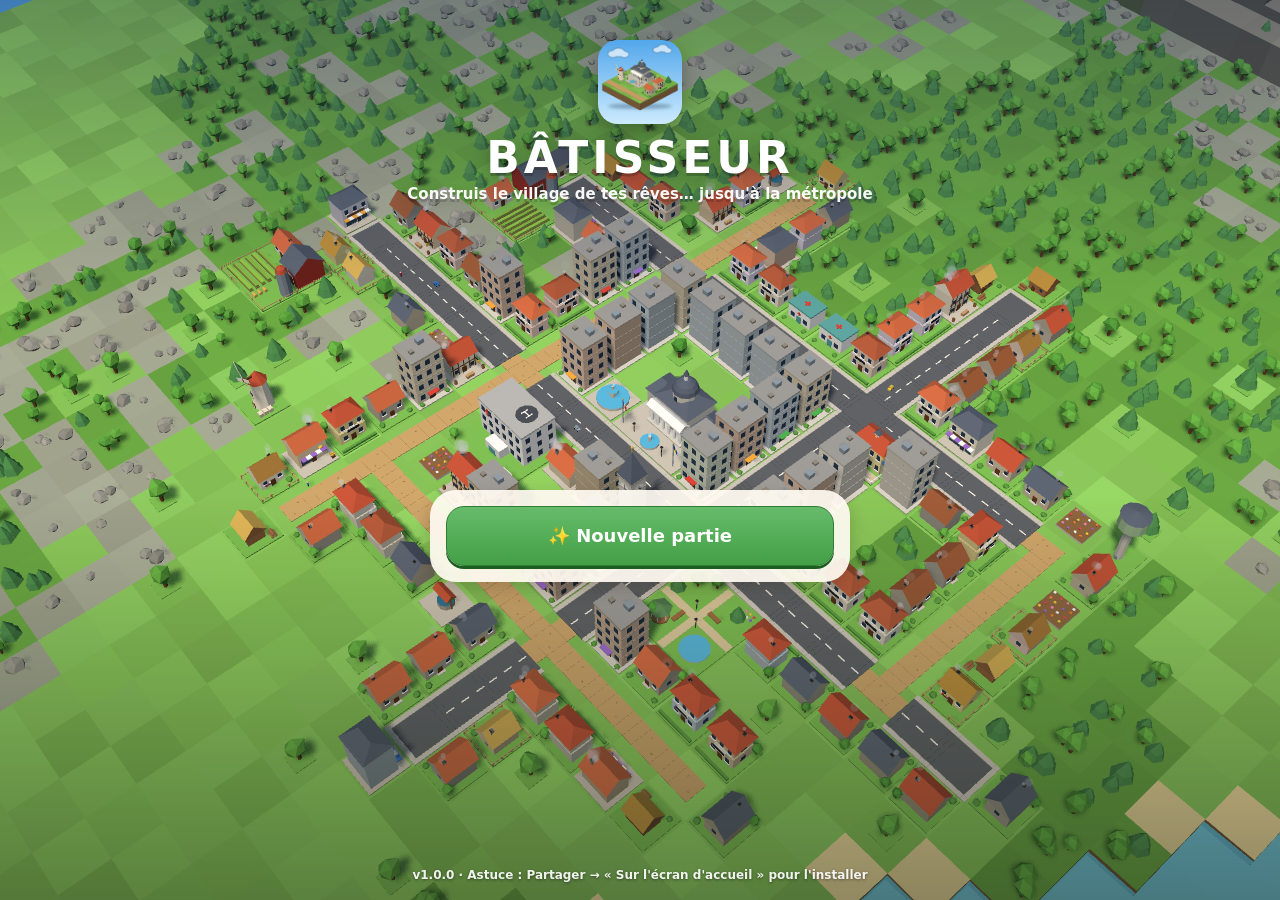
==== index.html @ 43db93b5 "Bâtisseur v1.0 : jeu de construction de ville en 3D pour iPhone - Monde 3D low-poly généré en code (" ====
<!doctype html>
<html lang="fr">
<head>
  <meta charset="utf-8">
  <meta name="viewport" content="width=device-width, initial-scale=1, maximum-scale=1, user-scalable=no, viewport-fit=cover">
  <meta name="description" content="Bâtisseur : construis ton village en 3D, améliore-le et fais-le grandir jusqu'à la métropole.">
  <meta name="theme-color" content="#6cb2ef">
  <meta name="apple-mobile-web-app-capable" content="yes">
  <meta name="mobile-web-app-capable" content="yes">
  <meta name="apple-mobile-web-app-status-bar-style" content="black-translucent">
  <meta name="apple-mobile-web-app-title" content="Bâtisseur">
  <meta name="format-detection" content="telephone=no">
  <title>Bâtisseur</title>
  <link rel="manifest" href="manifest.webmanifest">
  <link rel="apple-touch-icon" href="icons/apple-touch-icon.png">
  <link rel="icon" type="image/png" href="icons/favicon-64.png">
  <link rel="stylesheet" href="css/style.css">
  <script type="importmap">
    { "imports": { "three": "./lib/three.module.min.js" } }
  </script>
</head>
<body>
  <div id="app">
    <canvas id="scene"></canvas>
    <div id="labels"></div>
    <div id="ui"></div>
    <div id="loading">
      <img class="ld-logo" src="icons/icon-192.png" alt="">
      <div class="ld-title">BÂTISSEUR</div>
      <div class="ld-bar"><i></i></div>
      <div class="ld-msg">Chargement…</div>
    </div>
  </div>
  <script>
    // Si le jeu ne démarre pas (ancien navigateur), on l'explique.
    setTimeout(function () {
      if (!window.__booted) {
        var el = document.querySelector('#loading .ld-msg');
        if (el) el.textContent = 'Le chargement est long… Vérifie ta connexion ou mets à jour iOS (Safari 16.4 minimum).';
      }
    }, 12000);
  </script>
  <script type="module" src="src/main.js"></script>
</body>
</html>
---- css/style.css ----
/* Bâtisseur : interface pensée pour l'iPhone (zones sûres, gros boutons, panneaux du bas). */
:root {
  --ink: #2f2622;
  --ink-soft: #6f5f55;
  --panel: rgba(255, 250, 241, 0.93);
  --panel-solid: #fffaf1;
  --panel-2: #f5ecdc;
  --line: rgba(80, 55, 30, 0.12);
  --green: #43a047;
  --green-dark: #2e7d32;
  --gold: #f2b632;
  --gold-dark: #c98a10;
  --red: #e53935;
  --blue: #1e88e5;
  --shadow: 0 6px 18px rgba(40, 28, 16, 0.22);
  --radius: 16px;
  --safe-top: env(safe-area-inset-top, 0px);
  --safe-bottom: env(safe-area-inset-bottom, 0px);
  --safe-left: env(safe-area-inset-left, 0px);
  --safe-right: env(safe-area-inset-right, 0px);
  --sky-bottom: #d2ecff;
  font-family: ui-rounded, 'SF Pro Rounded', -apple-system, BlinkMacSystemFont, 'Segoe UI', system-ui, sans-serif;
  color: var(--ink);
  -webkit-text-size-adjust: 100%;
}

* { box-sizing: border-box; -webkit-tap-highlight-color: transparent; }

html, body {
  margin: 0;
  height: 100%;
  overflow: hidden;
  background: #8fc6ef;
  overscroll-behavior: none;
  -webkit-user-select: none;
  user-select: none;
  -webkit-touch-callout: none;
  touch-action: none;
}

button {
  font: inherit;
  color: inherit;
  border: 0;
  background: none;
  cursor: pointer;
  touch-action: manipulation;
}

input, textarea { font: inherit; -webkit-user-select: text; user-select: text; }

.hidden { display: none !important; }

#app {
  position: fixed;
  inset: 0;
  overflow: hidden;
  background: linear-gradient(180deg, #4aa3f0 0%, #d2ecff 100%);
}

#scene {
  position: absolute;
  inset: 0;
  width: 100%;
  height: 100%;
  display: block;
  touch-action: none;
  outline: none;
}

#labels { position: absolute; inset: 0; pointer-events: none; overflow: hidden; }
#ui { position: absolute; inset: 0; pointer-events: none; }
#ui > * { pointer-events: auto; }

/* ───────── Chargement ───────── */
#loading {
  position: absolute;
  inset: 0;
  z-index: 100;
  display: flex;
  flex-direction: column;
  align-items: center;
  justify-content: center;
  gap: 10px;
  background: linear-gradient(180deg, #4aa3f0 0%, #bfe3ff 100%);
  color: #fff;
  transition: opacity 0.6s;
}
#loading.done { opacity: 0; pointer-events: none; }
.ld-logo { width: 96px; height: 96px; border-radius: 22px; box-shadow: 0 8px 20px rgba(0, 0, 0, 0.25); }
.ld-title { font-size: 34px; font-weight: 900; letter-spacing: 3px; text-shadow: 0 3px 0 rgba(0, 0, 0, 0.15); }
.ld-bar { width: 160px; height: 8px; border-radius: 8px; background: rgba(255, 255, 255, 0.35); overflow: hidden; }
.ld-bar i { display: block; height: 100%; width: 40%; border-radius: 8px; background: #fff; animation: ld 1.1s ease-in-out infinite; }
@keyframes ld { 0% { transform: translateX(-100%); } 100% { transform: translateX(260%); } }
.ld-msg { font-size: 14px; opacity: 0.9; max-width: 80%; text-align: center; }
#loading.error .ld-bar { display: none; }

/* ───────── Étiquettes 3D ───────── */
.label3d { position: absolute; left: 0; top: 0; pointer-events: none; will-change: transform; }
.label3d.tappable { pointer-events: auto; cursor: pointer; }
.zone-tag {
  display: flex;
  flex-direction: column;
  align-items: center;
  gap: 1px;
  padding: 6px 10px 7px;
  background: rgba(40, 32, 26, 0.72);
  color: #fff;
  border-radius: 14px;
  font-size: 12px;
  box-shadow: 0 4px 12px rgba(0, 0, 0, 0.25);
  white-space: nowrap;
  border: 2px solid rgba(255, 255, 255, 0.35);
}
.zone-tag .lock { font-size: 18px; line-height: 1; }
.zone-tag .zname { font-weight: 700; }
.zone-tag .zprice { font-weight: 800; color: #ffe08a; }
.zone-tag.ok { border-color: #ffd54f; animation: pulse 1.6s ease-in-out infinite; }
.zone-tag.locked .zprice { color: #ffab91; }
@keyframes pulse { 50% { transform: scale(1.06); } }
.bubble {
  width: 30px;
  height: 30px;
  display: grid;
  place-items: center;
  border-radius: 50%;
  background: #fff;
  font-size: 16px;
  box-shadow: 0 3px 8px rgba(0, 0, 0, 0.3);
  border: 2px solid #ffb300;
  animation: bob 1.4s ease-in-out infinite;
}
.bubble.fire { border-color: var(--red); background: #fff3e0; }
.bubble.noRoad { border-color: #ff7043; }
.bubble.up { border-color: var(--green); background: #e8f5e9; width: 26px; height: 26px; font-size: 13px; }
@keyframes bob { 50% { transform: translateY(-4px); } }
.float-text { font-weight: 900; color: #fff; text-shadow: 0 2px 4px rgba(0, 0, 0, 0.5); animation: floatUp 1.4s ease-out forwards; font-size: 15px; }
@keyframes floatUp { from { transform: translateY(0); opacity: 1; } to { transform: translateY(-40px); opacity: 0; } }

/* ───────── Barre du haut ───────── */
.hud {
  position: absolute;
  top: 0;
  left: 0;
  right: 0;
  padding: calc(var(--safe-top) + 8px) calc(var(--safe-right) + 10px) 0 calc(var(--safe-left) + 10px);
  pointer-events: none;
  display: none;
}
.playing .hud { display: block; }
.hud > * { pointer-events: auto; }
.hud-top { display: flex; align-items: center; gap: 8px; }
.lvl {
  position: relative;
  width: 46px;
  height: 46px;
  flex: none;
  border-radius: 50%;
  background: var(--panel);
  box-shadow: var(--shadow);
  display: grid;
  place-items: center;
}
.lvl .ring { position: absolute; inset: 0; transform: rotate(-90deg); }
.lvl .ring circle { fill: none; stroke-width: 4; }
.lvl .ring .bg { stroke: rgba(0, 0, 0, 0.08); }
.lvl .ring .fg { stroke: var(--gold); stroke-linecap: round; transition: stroke-dashoffset 0.4s; }
.lvl .num { position: relative; font-weight: 900; font-size: 17px; }
.lvl .badge { position: absolute; top: -2px; right: -2px; }
.stats { flex: 1; display: flex; gap: 6px; min-width: 0; }
.chip-stat {
  flex: 1 1 0;
  min-width: 0;
  height: 40px;
  display: flex;
  align-items: center;
  gap: 4px;
  padding: 0 8px;
  background: var(--panel);
  border-radius: 14px;
  box-shadow: var(--shadow);
  white-space: nowrap;
  overflow: hidden;
}
.chip-stat .ic { font-size: 18px; flex: none; }
.chip-stat .v { display: flex; flex-direction: column; align-items: flex-start; min-width: 0; line-height: 1.05; }
.chip-stat b { font-size: 15px; font-weight: 900; }
.chip-stat small { font-size: 10px; color: var(--ink-soft); font-weight: 800; overflow: hidden; text-overflow: ellipsis; max-width: 100%; }
.chip-stat.neg small { color: var(--red); }
.icon-btn {
  width: 40px;
  height: 40px;
  flex: none;
  border-radius: 14px;
  background: var(--panel);
  box-shadow: var(--shadow);
  font-size: 20px;
  font-weight: 800;
}
.hud-sub { display: flex; align-items: center; gap: 8px; margin-top: 8px; }
.quest-tracker {
  flex: 1;
  min-width: 0;
  display: flex;
  align-items: center;
  gap: 6px;
  height: 34px;
  padding: 0 10px;
  border-radius: 12px;
  background: rgba(47, 38, 34, 0.68);
  color: #fff;
  font-size: 13px;
  box-shadow: var(--shadow);
  text-align: left;
}
.quest-tracker .qt { flex: 1; min-width: 0; overflow: hidden; text-overflow: ellipsis; white-space: nowrap; font-weight: 700; }
.quest-tracker em { font-style: normal; font-weight: 800; color: #ffe08a; white-space: nowrap; }
.quest-tracker.ready { background: linear-gradient(90deg, #f9a825, #fb8c00); animation: pulse 1.4s ease-in-out infinite; }
.quest-tracker.ready em { color: #fff; }
.time { display: flex; align-items: center; gap: 4px; margin-left: auto; }
.time-chip {
  height: 34px;
  padding: 0 10px;
  border-radius: 12px;
  background: var(--panel);
  box-shadow: var(--shadow);
  font-size: 12.5px;
  font-weight: 700;
  white-space: nowrap;
}
.speed-btn {
  height: 34px;
  min-width: 46px;
  padding: 0 8px;
  border-radius: 12px;
  background: var(--panel);
  box-shadow: var(--shadow);
  font-size: 12px;
  font-weight: 900;
  letter-spacing: -2px;
  color: var(--green-dark);
}
.speed-btn.paused { background: #ffe0b2; color: #e65100; letter-spacing: 0; }
.alerts { display: flex; flex-direction: column; align-items: flex-start; gap: 6px; margin-top: 8px; }
.alert {
  display: flex;
  align-items: center;
  gap: 6px;
  padding: 6px 10px;
  border-radius: 12px;
  font-size: 12.5px;
  font-weight: 700;
  color: #fff;
  box-shadow: var(--shadow);
  max-width: 78%;
}
.alert .t { white-space: nowrap; overflow: hidden; text-overflow: ellipsis; }
.alert.bad { background: rgba(211, 47, 47, 0.92); animation: pulse 1.5s ease-in-out infinite; }
.alert.warn { background: rgba(239, 108, 0, 0.9); }
.alert.info { background: rgba(30, 136, 229, 0.9); }

.side {
  position: absolute;
  right: calc(var(--safe-right) + 10px);
  top: calc(var(--safe-top) + 108px);
  display: none;
  flex-direction: column;
  gap: 8px;
}
.playing .side { display: flex; }
.side-btn {
  position: relative;
  width: 46px;
  height: 46px;
  border-radius: 15px;
  background: var(--panel);
  box-shadow: var(--shadow);
  font-size: 21px;
  display: grid;
  place-items: center;
}
.side-btn:active, .tb:active, .chip-stat:active, .icon-btn:active, .btn:active { transform: scale(0.94); }
.badge {
  position: absolute;
  top: -4px;
  right: -4px;
  min-width: 19px;
  height: 19px;
  padding: 0 5px;
  border-radius: 10px;
  background: var(--red);
  color: #fff;
  font-size: 11px;
  font-weight: 900;
  font-style: normal;
  display: grid;
  place-items: center;
  box-shadow: 0 2px 4px rgba(0, 0, 0, 0.25);
  animation: pop 0.3s ease-out;
}
@keyframes pop { from { transform: scale(0.4); } to { transform: scale(1); } }

/* ───────── Barre du bas ───────── */
.bottom-bar {
  position: absolute;
  left: calc(var(--safe-left) + 8px);
  right: calc(var(--safe-right) + 8px);
  bottom: calc(var(--safe-bottom) + 8px);
  display: none;
  align-items: flex-end;
  justify-content: space-between;
  gap: 6px;
  padding: 6px;
  border-radius: 22px;
  background: var(--panel);
  box-shadow: var(--shadow);
}
.playing .bottom-bar { display: flex; }
.tb {
  flex: 1;
  display: flex;
  flex-direction: column;
  align-items: center;
  gap: 2px;
  padding: 6px 2px 5px;
  border-radius: 16px;
  font-size: 11px;
  font-weight: 800;
  color: var(--ink-soft);
}
.tb .i { font-size: 22px; line-height: 1.1; }
.tb.active { background: #ffe8b3; color: var(--ink); box-shadow: inset 0 0 0 2px var(--gold); }
.tb.disabled { opacity: 0.4; }
.tb.big {
  flex: 1.25;
  margin-top: -18px;
  padding: 10px 2px 7px;
  background: linear-gradient(180deg, #66bb6a, #388e3c);
  color: #fff;
  box-shadow: 0 4px 0 #1b5e20, 0 8px 16px rgba(0, 0, 0, 0.25);
  border-radius: 20px;
}
.tb.big .i { font-size: 26px; }
.tb.big.active { box-shadow: 0 4px 0 #1b5e20, 0 0 0 3px #ffe08a; }

.tool-banner {
  position: absolute;
  left: calc(var(--safe-left) + 10px);
  right: calc(var(--safe-right) + 10px);
  bottom: calc(var(--safe-bottom) + 92px);
  display: flex;
  align-items: center;
  gap: 8px;
  padding: 8px 8px 8px 10px;
  border-radius: 18px;
  background: rgba(47, 38, 34, 0.84);
  color: #fff;
  box-shadow: var(--shadow);
  animation: slideUp 0.25s ease-out;
}
#ui:not(.playing) .tool-banner { display: none; }
@keyframes slideUp { from { transform: translateY(20px); opacity: 0; } }
.banner-thumb { width: 44px; height: 44px; object-fit: contain; flex: none; }
.banner-text { flex: 1; min-width: 0; display: flex; flex-direction: column; gap: 3px; }
.banner-text b { font-size: 14px; }
.banner-text small { font-size: 11.5px; opacity: 0.85; }
.banner-text .cost .chip { background: rgba(255, 255, 255, 0.16); color: #fff; }
.banner-text .cost .chip.short { background: rgba(229, 57, 53, 0.85); }
.banner-btn, .banner-close {
  flex: none;
  height: 40px;
  min-width: 40px;
  padding: 0 10px;
  border-radius: 13px;
  background: rgba(255, 255, 255, 0.16);
  color: #fff;
  font-weight: 800;
  font-size: 14px;
}
.banner-close { font-size: 18px; }
.segs { display: flex; gap: 4px; flex-wrap: wrap; }
.seg {
  padding: 7px 11px;
  border-radius: 11px;
  background: rgba(255, 255, 255, 0.14);
  font-size: 13px;
  font-weight: 800;
}
.seg.on { background: var(--gold); color: var(--ink); }
.seg.locked { opacity: 0.55; }
.sheet .seg, .start .seg, .modal-card .seg { background: var(--panel-2); color: var(--ink); }
.sheet .seg.on, .start .seg.on { background: var(--gold); }

.stroke-info {
  position: absolute;
  left: 0;
  top: 0;
  padding: 6px 8px;
  border-radius: 12px;
  background: rgba(47, 38, 34, 0.86);
  color: #fff;
  pointer-events: none !important;
  display: flex;
  flex-direction: column;
  align-items: center;
  gap: 3px;
  z-index: 30;
}
.stroke-info .chip { background: rgba(255, 255, 255, 0.16); color: #fff; }
.stroke-info .chip.short { background: var(--red); }
.stroke-info .err { color: #ffab91; font-size: 11px; font-weight: 700; }

/* ───────── Puces de coût ───────── */
.cost { display: inline-flex; flex-wrap: wrap; gap: 4px; }
.chip {
  display: inline-flex;
  align-items: center;
  gap: 2px;
  padding: 2px 7px;
  border-radius: 9px;
  background: var(--panel-2);
  font-size: 12px;
  font-weight: 800;
  white-space: nowrap;
}
.chip.short { background: #ffcdd2; color: #b71c1c; }
.reward .chip { background: #e8f5e9; color: var(--green-dark); }

/* ───────── Boutons ───────── */
.btn {
  display: inline-flex;
  align-items: center;
  justify-content: center;
  gap: 6px;
  min-height: 44px;
  padding: 8px 14px;
  border-radius: 14px;
  background: #fff;
  font-weight: 800;
  font-size: 15px;
  box-shadow: 0 3px 0 rgba(0, 0, 0, 0.12), 0 1px 3px rgba(0, 0, 0, 0.08);
  border: 1px solid var(--line);
}
.btn.small { min-height: 34px; padding: 5px 11px; font-size: 13px; border-radius: 11px; }
.btn.wide { width: 100%; }
.btn.primary { background: linear-gradient(180deg, #66bb6a, #43a047); color: #fff; border-color: #2e7d32; box-shadow: 0 3px 0 #1b5e20; }
.btn.danger { background: linear-gradient(180deg, #ef5350, #e53935); color: #fff; border-color: #b71c1c; box-shadow: 0 3px 0 #8e1b1b; }
.btn.danger-soft { color: #c62828; }
.btn:disabled { opacity: 0.5; filter: grayscale(0.4); box-shadow: none; }
.btn.huge { width: 100%; min-height: 60px; flex-direction: column; gap: 2px; font-size: 18px; border-radius: 18px; }
.btn.huge small { font-size: 12px; font-weight: 700; opacity: 0.9; }

/* ───────── Feuilles du bas ───────── */
.sheet {
  position: absolute;
  left: 0;
  right: 0;
  bottom: 0;
  z-index: 20;
  max-height: min(68vh, 640px);
  display: flex;
  flex-direction: column;
  background: var(--panel-solid);
  border-radius: 24px 24px 0 0;
  box-shadow: 0 -8px 30px rgba(0, 0, 0, 0.25);
  transform: translateY(105%);
  transition: transform 0.26s cubic-bezier(0.2, 0.9, 0.3, 1);
  padding-bottom: var(--safe-bottom);
}
.sheet.open { transform: translateY(0); }
.sheet-head { position: relative; display: flex; align-items: center; gap: 8px; padding: 14px 14px 8px; }
.grip { position: absolute; top: 6px; left: 50%; width: 40px; height: 5px; margin-left: -20px; border-radius: 3px; background: rgba(0, 0, 0, 0.15); }
.sheet-title { flex: 1; min-width: 0; display: flex; align-items: center; gap: 10px; font-size: 18px; font-weight: 900; }
.sheet-close { width: 38px; height: 38px; border-radius: 12px; background: var(--panel-2); font-size: 17px; font-weight: 900; flex: none; }
.sheet-body { overflow-y: auto; -webkit-overflow-scrolling: touch; padding: 4px 14px 16px; touch-action: pan-y; overscroll-behavior: contain; }
.section-title { margin: 14px 2px 8px; font-size: 13px; font-weight: 900; color: var(--ink-soft); text-transform: uppercase; letter-spacing: 0.4px; }
.hint { margin: 8px 2px; font-size: 13px; color: var(--ink-soft); line-height: 1.35; }
.hint.err { color: #c62828; font-weight: 700; }
.desc { margin: 10px 2px; font-size: 13.5px; color: var(--ink-soft); line-height: 1.4; }
.version { text-align: center; font-size: 12px; color: var(--ink-soft); margin-top: 18px; }

/* menu de construction */
.tabs { display: flex; gap: 6px; overflow-x: auto; padding: 2px 2px 10px; scrollbar-width: none; touch-action: pan-x; }
.tabs::-webkit-scrollbar { display: none; }
.tab {
  flex: none;
  display: flex;
  align-items: center;
  gap: 5px;
  padding: 8px 12px;
  border-radius: 13px;
  background: var(--panel-2);
  font-size: 13px;
  font-weight: 800;
  white-space: nowrap;
}
.tab.on { background: var(--gold); box-shadow: 0 3px 0 var(--gold-dark); }
.tab .ti { font-size: 16px; }
.cards { display: grid; grid-template-columns: repeat(auto-fill, minmax(104px, 1fr)); gap: 8px; }
.card {
  display: flex;
  flex-direction: column;
  align-items: center;
  gap: 4px;
  padding: 8px 6px 9px;
  border-radius: 16px;
  background: #fff;
  border: 1px solid var(--line);
  box-shadow: 0 3px 0 rgba(0, 0, 0, 0.07);
  text-align: center;
}
.card:active { transform: scale(0.96); }
.card-pic { position: relative; width: 100%; height: 78px; display: grid; place-items: center; border-radius: 12px; background: linear-gradient(180deg, #e3f2fd, #f1f8e9); }
.card-pic img { width: 82px; height: 82px; object-fit: contain; margin-top: -4px; }
.card-emoji { font-size: 38px; }
.card.locked .card-pic { filter: grayscale(0.85); opacity: 0.75; }
.lock-badge { position: absolute; bottom: 4px; left: 50%; transform: translateX(-50%); padding: 2px 7px; border-radius: 8px; background: rgba(0, 0, 0, 0.66); color: #fff; font-size: 11px; font-weight: 800; white-space: nowrap; }
.lock-badge.ok { background: var(--green); }
.size-badge { position: absolute; top: 4px; right: 4px; padding: 1px 5px; border-radius: 7px; background: rgba(255, 255, 255, 0.85); font-size: 10px; font-weight: 900; }
.card-name { font-size: 13px; font-weight: 800; line-height: 1.15; }
.card-desc { font-size: 11px; color: var(--ink-soft); line-height: 1.25; display: -webkit-box; -webkit-line-clamp: 3; -webkit-box-orient: vertical; overflow: hidden; }
.card .cost { justify-content: center; }
.card .chip { font-size: 11px; padding: 1px 5px; }
.card-note { grid-column: 1 / -1; font-size: 12.5px; color: var(--ink-soft); padding: 6px 4px; }

/* fiche bâtiment */
.info-thumb { width: 52px; height: 52px; object-fit: contain; flex: none; margin: -6px 0; }
.info-title { display: flex; flex-direction: column; min-width: 0; }
.info-title b { font-size: 17px; white-space: nowrap; overflow: hidden; text-overflow: ellipsis; }
.info-title small { font-size: 12px; color: var(--ink-soft); font-weight: 700; }
.status-pill { display: inline-block; padding: 6px 12px; border-radius: 12px; font-size: 13px; font-weight: 800; margin: 2px 0 8px; }
.status-pill.ok { background: #e8f5e9; color: var(--green-dark); }
.status-pill.warn { background: #fff3e0; color: #e65100; }
.status-pill.bad { background: #ffebee; color: #c62828; }
.status-pill.info { background: #e3f2fd; color: #1565c0; }
.fire-box { padding: 10px 12px; border-radius: 14px; background: #fff3e0; margin-bottom: 8px; }
.fire-box p { margin: 0 0 8px; font-weight: 700; font-size: 14px; }
.info-rows { display: flex; flex-direction: column; background: #fff; border-radius: 14px; border: 1px solid var(--line); overflow: hidden; }
.info-row { display: flex; justify-content: space-between; align-items: center; gap: 10px; padding: 9px 12px; font-size: 13.5px; border-bottom: 1px solid var(--line); }
.info-row:last-child { border-bottom: 0; }
.info-row span { color: var(--ink-soft); font-weight: 700; }
.info-row b { text-align: right; }
.info-row.pos b { color: var(--green-dark); }
.info-row.neg b { color: var(--red); }
.needs { display: grid; grid-template-columns: repeat(2, 1fr); gap: 6px; }
.need { display: flex; align-items: center; gap: 6px; padding: 7px 9px; border-radius: 12px; background: #ffebee; font-size: 12.5px; font-weight: 700; }
.need.ok { background: #e8f5e9; }
.need .nl { flex: 1; }
.need .ns { font-weight: 900; color: #c62828; }
.need.ok .ns { color: var(--green-dark); }
.upgrade-box { margin-top: 12px; padding: 12px; border-radius: 16px; background: linear-gradient(180deg, #fffdf6, #fff4dc); border: 1px solid #f3dca8; display: flex; flex-direction: column; gap: 8px; }
.upgrade-box .section-title { margin: 0; color: var(--ink); text-transform: none; font-size: 15px; letter-spacing: 0; }
.gains, .reqs { display: flex; flex-wrap: wrap; gap: 5px; }
.gain { padding: 4px 9px; border-radius: 10px; background: #e3f2fd; font-size: 12.5px; font-weight: 800; }
.req { padding: 4px 9px; border-radius: 10px; background: #ffebee; color: #c62828; font-size: 12px; font-weight: 800; }
.req.ok { background: #e8f5e9; color: var(--green-dark); }
.info-actions { display: flex; gap: 8px; margin-top: 12px; flex-wrap: wrap; }
.info-actions .btn { flex: 1; }
.mini-stat { font-size: 13px; font-weight: 700; margin: 6px 2px 4px; }

/* barres de progression */
.progress { height: 9px; border-radius: 6px; background: rgba(0, 0, 0, 0.08); overflow: hidden; margin: 4px 0; }
.progress .fill { height: 100%; border-radius: 6px; background: linear-gradient(90deg, #66bb6a, #43a047); transition: width 0.3s; }
.progress.xp .fill { background: linear-gradient(90deg, #ffd54f, #ffb300); }

/* quêtes */
.level-card { display: flex; align-items: center; gap: 12px; padding: 12px; border-radius: 16px; background: linear-gradient(135deg, #fff8e1, #ffecb3); }
.level-big { font-size: 26px; font-weight: 900; }
.level-info { flex: 1; display: flex; flex-direction: column; gap: 2px; }
.level-info small { font-size: 12px; color: var(--ink-soft); font-weight: 700; }
.quest-card { padding: 12px; border-radius: 16px; background: #fff; border: 1px solid var(--line); display: flex; flex-direction: column; gap: 6px; }
.quest-card.ready { border: 2px solid var(--gold); background: #fffbea; }
.qc-title { font-weight: 900; font-size: 16px; }
.qc-desc { margin: 0; font-size: 13.5px; color: var(--ink-soft); line-height: 1.4; }
.qc-row { display: flex; justify-content: space-between; align-items: center; gap: 8px; flex-wrap: wrap; }
.qc-row small { font-weight: 800; }
.mission, .ach { display: flex; align-items: center; gap: 10px; padding: 10px 12px; border-radius: 14px; background: #fff; border: 1px solid var(--line); margin-bottom: 8px; }
.mission.done, .ach.ready { border: 2px solid var(--gold); background: #fffbea; }
.mission.claimed { opacity: 0.6; }
.mi, .ai { font-size: 24px; flex: none; }
.mm, .am { flex: 1; min-width: 0; display: flex; flex-direction: column; gap: 2px; }
.mm b, .am b { font-size: 13.5px; }
.mm small, .am small { font-size: 12px; color: var(--ink-soft); font-weight: 700; }
.stars { margin-left: 6px; color: var(--gold-dark); font-size: 12px; letter-spacing: 1px; }
.claimed-tag { font-size: 20px; color: var(--green); font-weight: 900; }
.ach.maxed { background: #f1f8e9; }

/* commandes */
.order { padding: 12px; border-radius: 16px; background: #fff; border: 1px solid var(--line); margin-bottom: 10px; }
.order.empty { color: var(--ink-soft); font-size: 13px; font-weight: 700; text-align: center; padding: 18px 12px; }
.order-items { display: flex; flex-wrap: wrap; gap: 8px; }
.order-item { display: flex; align-items: center; gap: 6px; padding: 6px 10px; border-radius: 12px; background: #ffebee; }
.order-item.ok { background: #e8f5e9; }
.order-item .oi { font-size: 20px; }
.order-item small { font-size: 11px; color: var(--ink-soft); font-weight: 700; }
.order-foot { display: flex; align-items: center; justify-content: space-between; gap: 8px; margin-top: 10px; flex-wrap: wrap; }
.order-btns { display: flex; gap: 6px; }

/* stock */
.stock-grid { display: grid; grid-template-columns: repeat(2, 1fr); gap: 8px; }
.stock-item { display: flex; align-items: center; gap: 8px; padding: 8px 10px; border-radius: 14px; background: #fff; border: 1px solid var(--line); }
.stock-item.full { border-color: #ff9800; background: #fff8e1; }
.si { font-size: 22px; }
.sm { flex: 1; min-width: 0; display: flex; flex-direction: column; }
.sm b { font-size: 14px; }
.sm small { font-size: 11px; color: var(--ink-soft); font-weight: 700; }
.sm .progress { height: 5px; margin: 3px 0 0; }
.sr { font-size: 11.5px; font-weight: 900; color: var(--ink-soft); white-space: nowrap; }
.sr.pos { color: var(--green-dark); }
.sr.neg { color: var(--red); }

/* calques */
.layer-grid { display: grid; grid-template-columns: repeat(auto-fill, minmax(88px, 1fr)); gap: 8px; }
.layer-btn { display: flex; flex-direction: column; align-items: center; gap: 4px; padding: 12px 6px; border-radius: 14px; background: #fff; border: 1px solid var(--line); font-size: 22px; }
.layer-btn small { font-size: 12px; font-weight: 800; }
.layer-btn.on { border: 2px solid var(--gold); background: #fffbea; }

/* menu et réglages */
.menu-head { display: flex; flex-direction: column; padding: 2px 2px 10px; }
.menu-head b { font-size: 18px; }
.menu-head small { color: var(--ink-soft); font-weight: 700; font-size: 12.5px; }
.menu-item { width: 100%; display: flex; align-items: center; gap: 12px; padding: 13px 12px; border-radius: 14px; font-size: 15.5px; font-weight: 800; text-align: left; }
.menu-item span { font-size: 21px; width: 28px; text-align: center; }
.menu-item:active { background: var(--panel-2); }
.setting { display: flex; align-items: center; justify-content: space-between; gap: 12px; padding: 10px 2px; font-size: 14.5px; font-weight: 700; border-bottom: 1px solid var(--line); }
.setting.col { flex-direction: column; align-items: flex-start; }
.toggle { width: 52px; height: 31px; border-radius: 16px; background: #d7ccc8; position: relative; transition: background 0.2s; flex: none; }
.toggle .knob { position: absolute; top: 3px; left: 3px; width: 25px; height: 25px; border-radius: 50%; background: #fff; box-shadow: 0 2px 4px rgba(0, 0, 0, 0.25); transition: transform 0.2s; }
.toggle.on { background: var(--green); }
.toggle.on .knob { transform: translateX(21px); }

/* ───────── Fenêtres ───────── */
.modal-back {
  position: absolute;
  inset: 0;
  z-index: 40;
  display: flex;
  align-items: center;
  justify-content: center;
  padding: calc(var(--safe-top) + 16px) 16px calc(var(--safe-bottom) + 16px);
  background: rgba(30, 22, 16, 0.4);
  opacity: 0;
  transition: opacity 0.2s;
}
.modal-back.open { opacity: 1; }
.modal-card {
  position: relative;
  width: min(420px, 100%);
  max-height: 100%;
  overflow-y: auto;
  padding: 18px;
  border-radius: 24px;
  background: var(--panel-solid);
  box-shadow: 0 20px 50px rgba(0, 0, 0, 0.35);
  transform: scale(0.92);
  transition: transform 0.22s cubic-bezier(0.2, 1.4, 0.4, 1);
  touch-action: pan-y;
}
.modal-back.open .modal-card { transform: scale(1); }
.modal-title { font-size: 19px; font-weight: 900; margin-bottom: 8px; text-align: center; }
.modal-body { font-size: 14.5px; line-height: 1.45; }
.modal-body p { margin: 6px 0; }
.modal-actions { display: flex; gap: 8px; margin-top: 16px; }
.modal-actions .btn { flex: 1; }
.zone-comp { display: grid; grid-template-columns: repeat(auto-fill, minmax(84px, 1fr)); gap: 6px; margin: 10px 0; }
.zc { display: flex; flex-direction: column; align-items: center; padding: 8px 4px; border-radius: 12px; background: #fff; border: 1px solid var(--line); font-size: 20px; }
.zc small { font-size: 11px; font-weight: 700; color: var(--ink-soft); }
.zc b { font-size: 13px; }
.zone-cost { display: flex; align-items: center; justify-content: center; gap: 8px; flex-wrap: wrap; margin-top: 8px; }
.trade { display: flex; align-items: center; justify-content: center; gap: 12px; margin: 14px 0; }
.tr { display: flex; flex-direction: column; align-items: center; padding: 10px 14px; border-radius: 14px; background: #fff; border: 1px solid var(--line); }
.tr small { font-size: 11px; color: var(--ink-soft); font-weight: 700; }
.tr b { font-size: 18px; }
.arrow { font-size: 22px; }
.help-item { display: flex; align-items: center; gap: 12px; padding: 8px 0; border-bottom: 1px solid var(--line); }
.help-item:last-child { border-bottom: 0; }
.help-item .hi { font-size: 26px; width: 34px; text-align: center; flex: none; }
.help-item div { display: flex; flex-direction: column; }
.help-item small { color: var(--ink-soft); font-size: 13px; }

.levelup-card { overflow: hidden; text-align: center; }
.levelup { display: flex; flex-direction: column; align-items: center; gap: 6px; }
.lu-num { width: 84px; height: 84px; border-radius: 50%; display: grid; place-items: center; font-size: 40px; font-weight: 900; color: #fff; background: radial-gradient(circle at 35% 30%, #ffe082, #f9a825 60%, #e65100); box-shadow: 0 6px 0 #bf360c, 0 10px 20px rgba(0, 0, 0, 0.25); animation: lvlPop 0.6s cubic-bezier(0.2, 1.6, 0.4, 1); }
@keyframes lvlPop { from { transform: scale(0.2) rotate(-30deg); } }
.lu-title { font-weight: 900; font-size: 16px; }
.lu-multi { font-weight: 800; color: var(--gold-dark); }
.unlocks { display: flex; flex-wrap: wrap; gap: 8px; justify-content: center; }
.unlock { display: flex; flex-direction: column; align-items: center; width: 84px; padding: 6px; border-radius: 14px; background: #fff; border: 1px solid var(--line); }
.unlock img { width: 64px; height: 64px; object-fit: contain; }
.unlock small { font-size: 11.5px; font-weight: 800; }
.lu-features { font-size: 13.5px; font-weight: 700; display: flex; flex-direction: column; gap: 4px; margin-top: 6px; }
.confetti { position: absolute; inset: 0; pointer-events: none; overflow: hidden; }
.confetti i { position: absolute; top: -12px; width: 8px; height: 13px; border-radius: 2px; animation: fall 2.4s ease-in forwards; }
@keyframes fall { 80% { opacity: 1; } to { transform: translateY(520px) rotate(720deg); opacity: 0; } }

/* ───────── Notifications ───────── */
.toasts {
  position: absolute;
  left: 50%;
  top: calc(var(--safe-top) + 100px);
  transform: translateX(-50%);
  width: min(92vw, 420px);
  display: flex;
  flex-direction: column;
  align-items: center;
  gap: 6px;
  z-index: 50;
  pointer-events: none !important;
}
.toast {
  pointer-events: auto;
  display: flex;
  align-items: center;
  gap: 8px;
  max-width: 100%;
  padding: 10px 14px;
  border-radius: 16px;
  background: rgba(47, 38, 34, 0.9);
  color: #fff;
  font-size: 14px;
  font-weight: 700;
  box-shadow: var(--shadow);
  opacity: 0;
  transform: translateY(-10px) scale(0.96);
  transition: opacity 0.25s, transform 0.25s;
  line-height: 1.3;
}
.toast.show { opacity: 1; transform: none; }
.toast.good { background: rgba(46, 125, 50, 0.94); }
.toast.bad, .toast.error { background: rgba(198, 40, 40, 0.94); }
.toast.info { background: rgba(21, 101, 192, 0.94); }
.toast.mini { padding: 7px 12px; font-size: 13px; }
.toast-btn { flex: none; padding: 6px 10px; border-radius: 10px; background: rgba(255, 255, 255, 0.22); font-weight: 900; font-size: 13px; }

/* ───────── Écran d'accueil ───────── */
.start {
  position: absolute;
  inset: 0;
  z-index: 30;
  display: flex;
  flex-direction: column;
  align-items: center;
  justify-content: space-between;
  gap: 16px;
  padding: calc(var(--safe-top) + 40px) 18px calc(var(--safe-bottom) + 18px);
  background: linear-gradient(180deg, rgba(20, 40, 70, 0.35) 0%, rgba(0, 0, 0, 0) 35%, rgba(0, 0, 0, 0) 55%, rgba(20, 30, 20, 0.45) 100%);
  overflow-y: auto;
  touch-action: pan-y;
}
.logo { text-align: center; color: #fff; text-shadow: 0 3px 0 rgba(0, 0, 0, 0.2), 0 6px 18px rgba(0, 0, 0, 0.3); }
.logo-icon { width: 84px; height: 84px; border-radius: 20px; box-shadow: 0 8px 22px rgba(0, 0, 0, 0.3); }
.logo h1 { margin: 4px 0 2px; font-size: 44px; font-weight: 900; letter-spacing: 4px; }
.tagline { margin: 0; font-size: 15px; font-weight: 700; opacity: 0.95; }
.start-panel { width: min(420px, 100%); display: flex; flex-direction: column; gap: 10px; padding: 16px; border-radius: 26px; background: var(--panel); box-shadow: var(--shadow); }
.start-panel.new { margin-top: auto; margin-bottom: auto; }
.start-title { font-size: 20px; font-weight: 900; text-align: center; margin-bottom: 2px; }
.start-foot { color: #fff; font-size: 12px; font-weight: 700; opacity: 0.9; text-align: center; text-shadow: 0 1px 3px rgba(0, 0, 0, 0.5); }
.field { display: flex; flex-direction: column; gap: 6px; font-weight: 800; font-size: 13px; color: var(--ink-soft); }
.field-label { font-weight: 800; font-size: 13px; color: var(--ink-soft); margin-top: 4px; }
.text { width: 100%; height: 46px; padding: 0 14px; border-radius: 14px; border: 2px solid var(--line); background: #fff; font-size: 16px; font-weight: 700; color: var(--ink); }
.text:focus { outline: none; border-color: var(--gold); }
.presets, .modes { display: flex; flex-direction: column; gap: 6px; }
.preset, .mode {
  display: grid;
  grid-template-columns: 40px 1fr;
  grid-template-rows: auto auto;
  column-gap: 8px;
  align-items: center;
  padding: 9px 12px;
  border-radius: 16px;
  background: #fff;
  border: 2px solid var(--line);
  text-align: left;
}
.preset .pi, .mode .pi { grid-row: span 2; font-size: 28px; text-align: center; }
.preset b, .mode b { font-size: 15px; }
.preset small, .mode small { font-size: 12px; color: var(--ink-soft); line-height: 1.3; }
.preset.on, .mode.on { border-color: var(--gold); background: #fffbea; box-shadow: 0 3px 0 var(--gold-dark); }
.slots .seg { flex: 1; text-align: center; }
.slots .seg small { font-weight: 700; font-size: 11px; }
.slot { display: flex; align-items: center; gap: 10px; padding: 10px 12px; border-radius: 16px; background: #fff; border: 1px solid var(--line); }
.slot.empty { flex-direction: column; align-items: flex-start; gap: 0; color: var(--ink-soft); }
.slot-info { flex: 1; min-width: 0; display: flex; flex-direction: column; }
.slot-info small { font-size: 12px; color: var(--ink-soft); font-weight: 700; }
.slot-btns { display: flex; gap: 6px; }

/* Grands écrans / paysage */
@media (min-width: 700px) {
  .sheet { left: 50%; right: auto; width: 560px; margin-left: -280px; }
  .bottom-bar { left: 50%; right: auto; width: 460px; margin-left: -230px; }
  .tool-banner { left: 50%; right: auto; width: 460px; margin-left: -230px; }
  .stats { flex: 0 1 auto; }
  .chip-stat { flex: 0 0 auto; min-width: 104px; }
  .hud-top .icon-btn { margin-left: auto; }
}
@media (max-height: 500px) and (orientation: landscape) {
  .side { top: calc(var(--safe-top) + 60px); flex-direction: row; right: auto; left: calc(var(--safe-left) + 10px); bottom: calc(var(--safe-bottom) + 10px); top: auto; }
  .sheet { max-height: 86vh; }
  .alerts { display: none; }
}

/* négoce */
.trade-list { display: flex; flex-direction: column; gap: 6px; }
.trade-row { display: flex; align-items: center; gap: 8px; padding: 8px 10px; border-radius: 14px; background: #fff; border: 1px solid var(--line); }
.trade-row .ti { font-size: 22px; }
.trade-row .tm { flex: 1; min-width: 0; display: flex; flex-direction: column; }
.trade-row .tm b { font-size: 13.5px; }
.trade-row .tm small { font-size: 11px; color: var(--ink-soft); font-weight: 700; }
.trade-row .btn.small { padding: 5px 8px; font-size: 12px; }
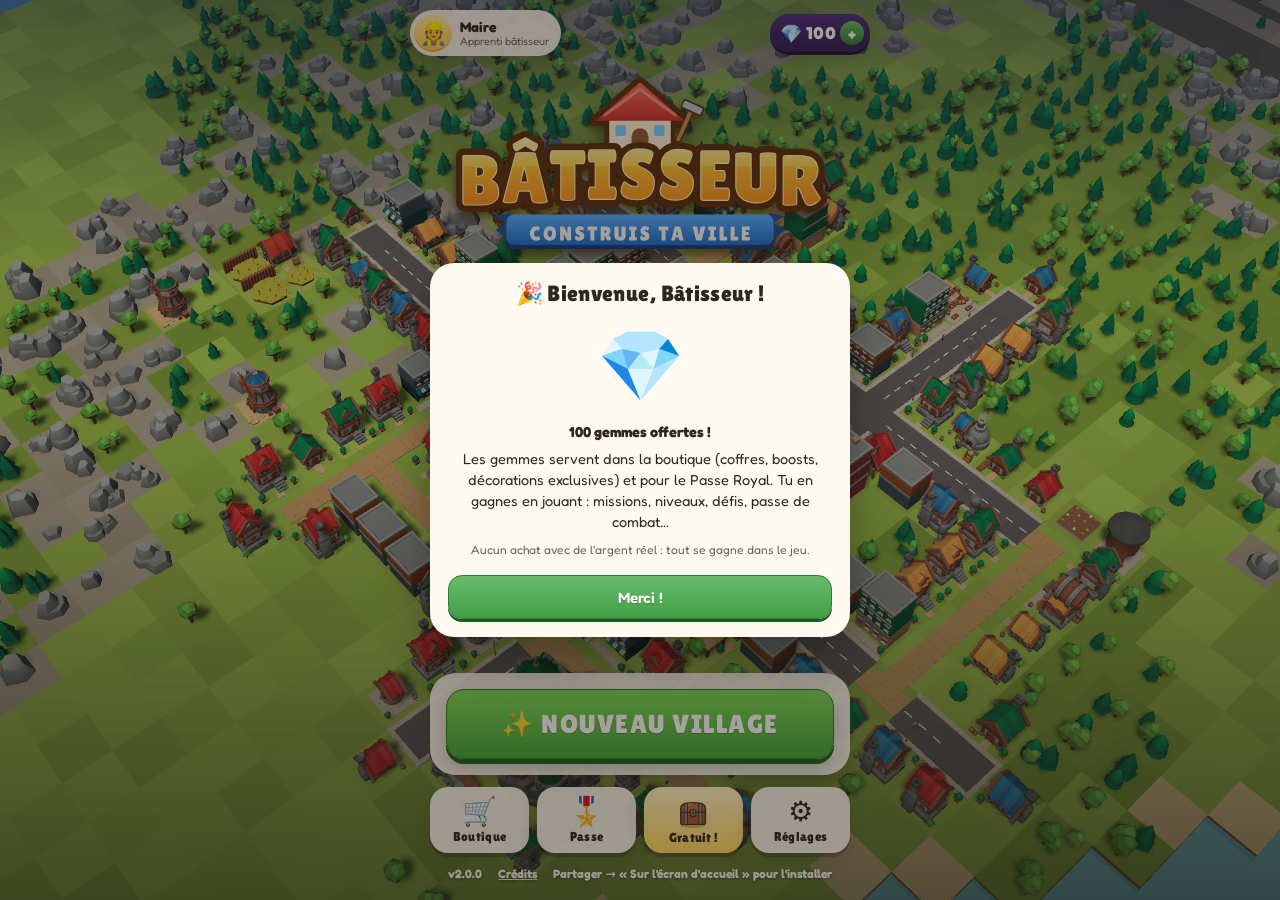
==== commit 1328b918: "Bâtisseur v2.0 : passe de combat, boutique, gemmes et nouvel écran de chargement - Passe de combat p" ====
--- a/index.html
+++ b/index.html
@@ -14,6 +14,12 @@
   <link rel="manifest" href="manifest.webmanifest">
   <link rel="apple-touch-icon" href="icons/apple-touch-icon.png">
   <link rel="icon" type="image/png" href="icons/favicon-64.png">
+  <link rel="preload" href="fonts/LilitaOne.woff" as="font" type="font/woff" crossorigin>
+  <link rel="preload" href="fonts/Fredoka.woff" as="font" type="font/woff" crossorigin>
+  <link rel="preload" href="assets/keyart.jpg" as="image">
+  <meta property="og:title" content="Bâtisseur">
+  <meta property="og:description" content="Construis ta ville en 3D sur iPhone : maisons, commerces, monuments, passe de combat et boutique.">
+  <meta property="og:image" content="assets/keyart.jpg">
   <link rel="stylesheet" href="css/style.css">
   <script type="importmap">
     { "imports": { "three": "./lib/three.module.min.js" } }
@@ -25,10 +31,11 @@
     <div id="labels"></div>
     <div id="ui"></div>
     <div id="loading">
-      <img class="ld-logo" src="icons/icon-192.png" alt="">
-      <div class="ld-title">BÂTISSEUR</div>
+      <img class="ld-logo" src="icons/logo.svg" alt="Bâtisseur">
+      <div class="ld-msg">Chargement…</div>
       <div class="ld-bar"><i></i></div>
-      <div class="ld-msg">Chargement…</div>
+      <div class="ld-tip">Astuce : relie chaque bâtiment à la mairie par un chemin.</div>
+      <div class="ld-ver"></div>
     </div>
   </div>
   <script>
--- a/css/style.css
+++ b/css/style.css
@@ -1,5 +1,8 @@
 /* Bâtisseur : interface pensée pour l'iPhone (zones sûres, gros boutons, panneaux du bas). */
+@font-face { font-family: 'Lilita One'; src: url('../fonts/LilitaOne.woff') format('woff'); font-display: swap; }
+@font-face { font-family: 'Fredoka'; src: url('../fonts/Fredoka.woff') format('woff'); font-weight: 300 700; font-display: swap; }
 :root {
+  --display: 'Lilita One', 'Fredoka', ui-rounded, system-ui, sans-serif;
   --ink: #2f2622;
   --ink-soft: #6f5f55;
   --panel: rgba(255, 250, 241, 0.93);
@@ -19,7 +22,7 @@
   --safe-left: env(safe-area-inset-left, 0px);
   --safe-right: env(safe-area-inset-right, 0px);
   --sky-bottom: #d2ecff;
-  font-family: ui-rounded, 'SF Pro Rounded', -apple-system, BlinkMacSystemFont, 'Segoe UI', system-ui, sans-serif;
+  font-family: 'Fredoka', ui-rounded, 'SF Pro Rounded', -apple-system, BlinkMacSystemFont, 'Segoe UI', system-ui, sans-serif;
   color: var(--ink);
   -webkit-text-size-adjust: 100%;
 }
@@ -90,7 +93,7 @@
 .ld-logo { width: 96px; height: 96px; border-radius: 22px; box-shadow: 0 8px 20px rgba(0, 0, 0, 0.25); }
 .ld-title { font-size: 34px; font-weight: 900; letter-spacing: 3px; text-shadow: 0 3px 0 rgba(0, 0, 0, 0.15); }
 .ld-bar { width: 160px; height: 8px; border-radius: 8px; background: rgba(255, 255, 255, 0.35); overflow: hidden; }
-.ld-bar i { display: block; height: 100%; width: 40%; border-radius: 8px; background: #fff; animation: ld 1.1s ease-in-out infinite; }
+.ld-bar i { display: block; height: 100%; width: 2%; border-radius: 8px; background: #fff; transition: width 0.25s ease-out; }
 @keyframes ld { 0% { transform: translateX(-100%); } 100% { transform: translateX(260%); } }
 .ld-msg { font-size: 14px; opacity: 0.9; max-width: 80%; text-align: center; }
 #loading.error .ld-bar { display: none; }
@@ -697,11 +700,11 @@
 .toasts {
   position: absolute;
   left: 50%;
-  top: calc(var(--safe-top) + 100px);
+  bottom: calc(var(--safe-bottom) + 96px);
   transform: translateX(-50%);
   width: min(92vw, 420px);
   display: flex;
-  flex-direction: column;
+  flex-direction: column-reverse;
   align-items: center;
   gap: 6px;
   z-index: 50;
@@ -721,11 +724,14 @@
   font-weight: 700;
   box-shadow: var(--shadow);
   opacity: 0;
-  transform: translateY(-10px) scale(0.96);
+  transform: translateY(10px) scale(0.96);
   transition: opacity 0.25s, transform 0.25s;
   line-height: 1.3;
 }
 .toast.show { opacity: 1; transform: none; }
+.tool-active .toasts { bottom: calc(var(--safe-bottom) + 172px); }
+#ui:not(.playing) .toasts { bottom: calc(var(--safe-bottom) + 24px); }
+.sheet-open .toasts { bottom: auto; top: calc(var(--safe-top) + 12px); flex-direction: column; }
 .toast.good { background: rgba(46, 125, 50, 0.94); }
 .toast.bad, .toast.error { background: rgba(198, 40, 40, 0.94); }
 .toast.info { background: rgba(21, 101, 192, 0.94); }
@@ -794,9 +800,14 @@
   .hud-top .icon-btn { margin-left: auto; }
 }
 @media (max-height: 500px) and (orientation: landscape) {
-  .side { top: calc(var(--safe-top) + 60px); flex-direction: row; right: auto; left: calc(var(--safe-left) + 10px); bottom: calc(var(--safe-bottom) + 10px); top: auto; }
+  .side { top: calc(var(--safe-top) + 58px); gap: 6px; }
+  .side-btn { width: 42px; height: 42px; font-size: 19px; }
   .sheet { max-height: 86vh; }
   .alerts { display: none; }
+  .hud-sub { max-width: calc(100% - 60px); }
+  .start { justify-content: flex-start; padding-top: calc(var(--safe-top) + 12px); }
+  .logo-icon { width: 56px; height: 56px; }
+  .logo h1 { font-size: 32px; }
 }
 
 /* négoce */
@@ -807,3 +818,331 @@
 .trade-row .tm b { font-size: 13.5px; }
 .trade-row .tm small { font-size: 11px; color: var(--ink-soft); font-weight: 700; }
 .trade-row .btn.small { padding: 5px 8px; font-size: 12px; }
+
+/* ═════════════════════ v2 : police de jeu, menus, boutique, passe ═════════════════════ */
+.modal-title, .sheet-title, .start-title, .btn.huge span, .tb .l, .chip-stat b, .lvl .num, .lu-num, .tab .tl, .qc-title,
+.screen-title, .stab, .price-btn b, .gem-pill b, .level-big, .menu-head b, .season-chip b, .start-icon small, .deal-badge,
+.tc-num, .pp-tier b, .sb-text b, .chest-name, .login-day b, .pf-stat b {
+  font-family: var(--display);
+  font-weight: 400;
+  letter-spacing: 0.3px;
+}
+.modal-title { font-size: 22px; }
+.sheet-title { font-size: 21px; }
+.chip-stat b { font-size: 16px; }
+.tb .l { font-size: 12px; letter-spacing: 0.4px; }
+.lvl .num { font-size: 19px; }
+.btn.huge span { font-size: 20px; letter-spacing: 0.8px; }
+.btn { font-weight: 600; }
+.btn.primary { text-shadow: 0 1px 0 rgba(0, 0, 0, 0.25); }
+
+/* ───────── Chargement ───────── */
+#loading {
+  justify-content: flex-end;
+  gap: 14px;
+  padding: calc(var(--safe-top) + 24px) 24px calc(var(--safe-bottom) + 42px);
+  background: #6cb2ef url('../assets/keyart.jpg') center / cover no-repeat;
+}
+#loading::before {
+  content: '';
+  position: absolute;
+  inset: 0;
+  background: linear-gradient(180deg, rgba(10, 30, 60, 0.15) 0%, rgba(10, 30, 60, 0) 30%, rgba(10, 20, 30, 0.1) 55%, rgba(12, 18, 28, 0.78) 100%);
+}
+#loading > * { position: relative; }
+#loading .ld-logo { position: absolute; top: calc(var(--safe-top) + 12%); left: 50%; width: min(86vw, 440px); height: auto; border-radius: 0; box-shadow: none; transform: translateX(-50%); animation: ldFloat 3s ease-in-out infinite; }
+@keyframes ldFloat { 50% { transform: translateX(-50%) translateY(-6px); } }
+.ld-title { display: none; }
+.ld-bar { width: min(78vw, 360px); height: 22px; border-radius: 12px; padding: 4px; background: rgba(0, 0, 0, 0.45); box-shadow: inset 0 2px 4px rgba(0, 0, 0, 0.4), 0 0 0 2px rgba(255, 255, 255, 0.35); overflow: hidden; }
+.ld-bar i {
+  height: 100%;
+  border-radius: 8px;
+  background: linear-gradient(180deg, #ffe066, #ffb300);
+  background-image: repeating-linear-gradient(-45deg, rgba(255, 255, 255, 0.3) 0 8px, rgba(255, 255, 255, 0) 8px 16px), linear-gradient(180deg, #ffe066, #ff9f1c);
+  background-size: 23px 23px, 100% 100%;
+  animation: ldStripes 0.8s linear infinite;
+  box-shadow: inset 0 -2px 0 rgba(0, 0, 0, 0.15);
+}
+@keyframes ldStripes { to { background-position: 23px 0, 0 0; } }
+.ld-msg { font-family: var(--display); font-size: 17px; letter-spacing: 0.5px; text-shadow: 0 2px 4px rgba(0, 0, 0, 0.6); }
+.ld-tip { max-width: min(86vw, 380px); text-align: center; font-size: 13.5px; font-weight: 500; color: rgba(255, 255, 255, 0.92); text-shadow: 0 1px 3px rgba(0, 0, 0, 0.7); min-height: 36px; }
+.ld-ver { font-size: 11px; color: rgba(255, 255, 255, 0.6); }
+
+/* ───────── Écran d'accueil ───────── */
+.start { justify-content: flex-start; gap: 12px; padding-top: calc(var(--safe-top) + 10px); background: linear-gradient(180deg, rgba(20, 40, 70, 0.45) 0%, rgba(0, 0, 0, 0) 30%, rgba(0, 0, 0, 0) 50%, rgba(18, 26, 18, 0.55) 100%); }
+.start-top { width: min(460px, 100%); display: flex; align-items: center; justify-content: space-between; gap: 10px; }
+.profile-chip { display: flex; align-items: center; gap: 8px; padding: 4px 12px 4px 4px; border-radius: 26px; background: rgba(255, 250, 241, 0.92); box-shadow: var(--shadow); min-width: 0; text-align: left; }
+.pc-avatar { width: 38px; height: 38px; border-radius: 50%; display: grid; place-items: center; font-size: 22px; background: linear-gradient(180deg, #ffe9a8, #ffc53d); box-shadow: inset 0 -2px 0 rgba(0, 0, 0, 0.12); flex: none; }
+.pc-text { display: flex; flex-direction: column; min-width: 0; line-height: 1.1; }
+.pc-text b { font-size: 14px; font-weight: 700; white-space: nowrap; overflow: hidden; text-overflow: ellipsis; }
+.pc-text small { font-size: 11px; color: var(--ink-soft); white-space: nowrap; overflow: hidden; text-overflow: ellipsis; max-width: 150px; }
+.gem-pill { display: inline-flex; align-items: center; gap: 4px; height: 38px; padding: 0 6px 0 10px; border-radius: 20px; background: linear-gradient(180deg, #4a2c7a, #2e1a52); color: #fff; box-shadow: 0 3px 0 #1d0f36, var(--shadow); flex: none; }
+.gem-pill .gi { font-size: 18px; }
+.gem-pill b { font-size: 17px; min-width: 24px; }
+.gem-pill .plus { width: 24px; height: 24px; border-radius: 50%; background: linear-gradient(180deg, #66bb6a, #2e7d32); display: grid; place-items: center; font-weight: 900; font-size: 16px; line-height: 1; }
+.logo { margin-top: 2px; }
+.logo-svg { width: min(84vw, 400px); height: auto; filter: drop-shadow(0 6px 10px rgba(0, 0, 0, 0.25)); animation: ldFloatLogo 4s ease-in-out infinite; }
+@keyframes ldFloatLogo { 50% { transform: translateY(-5px) rotate(-0.6deg); } }
+.season-chip { position: relative; width: min(420px, 100%); display: grid; grid-template-columns: 44px 1fr; grid-template-rows: auto 8px; column-gap: 10px; row-gap: 6px; align-items: center; padding: 10px 14px; border-radius: 20px; color: #fff; text-align: left; background: linear-gradient(120deg, var(--c2), var(--c1)); box-shadow: 0 4px 0 rgba(0, 0, 0, 0.25), var(--shadow); border: 2px solid rgba(255, 255, 255, 0.35); }
+.sc-icon { grid-row: span 2; font-size: 34px; text-align: center; filter: drop-shadow(0 2px 3px rgba(0, 0, 0, 0.3)); }
+.sc-text { display: flex; flex-direction: column; line-height: 1.15; min-width: 0; }
+.sc-text b { font-size: 16px; white-space: nowrap; overflow: hidden; text-overflow: ellipsis; text-shadow: 0 2px 0 rgba(0, 0, 0, 0.2); }
+.sc-text small { font-size: 12px; font-weight: 600; opacity: 0.95; }
+.sc-bar { height: 8px; border-radius: 5px; background: rgba(0, 0, 0, 0.3); overflow: hidden; }
+.sc-bar i { display: block; height: 100%; border-radius: 5px; background: linear-gradient(90deg, #ffe066, #ffb300); }
+.season-chip .badge { top: -6px; right: -6px; }
+.start-panel { margin-top: auto; background: rgba(255, 250, 241, 0.94); }
+.start-row { display: flex; gap: 10px; }
+.start-row .btn { flex: 1; }
+.btn.play { min-height: 70px; background: linear-gradient(180deg, #7ed957, #3fa535); border-color: #2a7a24; box-shadow: 0 5px 0 #1f5e1a, 0 10px 20px rgba(0, 0, 0, 0.2); animation: playGlow 2.2s ease-in-out infinite; }
+.btn.play span { font-size: 26px; letter-spacing: 1.5px; }
+@keyframes playGlow { 50% { box-shadow: 0 5px 0 #1f5e1a, 0 0 0 5px rgba(126, 217, 87, 0.35), 0 10px 20px rgba(0, 0, 0, 0.2); } }
+.start-icons { width: min(420px, 100%); display: grid; grid-template-columns: repeat(4, 1fr); gap: 8px; }
+.start-icon { position: relative; display: flex; flex-direction: column; align-items: center; gap: 2px; padding: 9px 4px 8px; border-radius: 18px; background: rgba(255, 250, 241, 0.94); box-shadow: 0 4px 0 rgba(0, 0, 0, 0.18), var(--shadow); }
+.start-icon span { font-size: 28px; line-height: 1.1; }
+.start-icon small { font-size: 13px; color: var(--ink); white-space: nowrap; }
+.start-icon.ready { background: linear-gradient(180deg, #fff3c4, #ffd65a); animation: pulse 1.5s ease-in-out infinite; }
+.start-icon:active { transform: scale(0.95); }
+.start-foot { display: flex; gap: 10px; flex-wrap: wrap; justify-content: center; align-items: center; }
+.start-foot .link { color: #fff; text-decoration: underline; font-weight: 700; font-size: 12px; text-shadow: 0 1px 3px rgba(0, 0, 0, 0.5); }
+.credits p { margin: 8px 0; font-size: 14px; }
+
+/* ───────── Écrans plein écran ───────── */
+.screen {
+  position: absolute;
+  inset: 0;
+  z-index: 35;
+  display: flex;
+  flex-direction: column;
+  background: linear-gradient(180deg, #fff6e6 0%, #f4e6cc 100%);
+  transform: translateX(104%);
+  transition: transform 0.28s cubic-bezier(0.2, 0.9, 0.3, 1);
+}
+.screen.open { transform: none; }
+.screen-head { display: flex; align-items: center; gap: 10px; padding: calc(var(--safe-top) + 8px) calc(var(--safe-right) + 12px) 8px calc(var(--safe-left) + 12px); background: linear-gradient(180deg, #5a3a22, #47301d); color: #fff; box-shadow: 0 4px 12px rgba(0, 0, 0, 0.25); }
+.screen-back { width: 42px; height: 42px; border-radius: 14px; background: rgba(255, 255, 255, 0.16); font-size: 30px; line-height: 1; font-weight: 700; flex: none; padding-bottom: 4px; }
+.screen-title { flex: 1; font-size: 22px; text-shadow: 0 2px 0 rgba(0, 0, 0, 0.3); white-space: nowrap; overflow: hidden; text-overflow: ellipsis; }
+.screen-tabs { display: flex; gap: 6px; overflow-x: auto; padding: 10px 12px 6px; scrollbar-width: none; touch-action: pan-x; flex: none; }
+.screen-tabs::-webkit-scrollbar { display: none; }
+.stab { position: relative; flex: none; padding: 8px 13px; border-radius: 14px; background: rgba(90, 58, 34, 0.1); font-size: 15px; color: #5a3a22; white-space: nowrap; }
+.stab.on { background: linear-gradient(180deg, #ffd65a, #f2a91b); color: #4a2a10; box-shadow: 0 3px 0 #b97a0d; }
+.stab .badge { top: -6px; right: -6px; }
+.screen-body { flex: 1; overflow-y: auto; -webkit-overflow-scrolling: touch; padding: 8px calc(var(--safe-right) + 12px) calc(var(--safe-bottom) + 24px) calc(var(--safe-left) + 12px); touch-action: pan-y; overscroll-behavior: contain; }
+.screen-open .hud, .screen-open .side, .screen-open .bottom-bar, .screen-open .tool-banner { visibility: hidden; }
+.screen-open .toasts { bottom: auto; top: calc(var(--safe-top) + 66px); flex-direction: column; }
+
+/* boutique */
+.shop-intro, .shop-foot { font-size: 13.5px; color: var(--ink-soft); line-height: 1.4; margin: 4px 2px 10px; }
+.shop-foot { text-align: center; margin-top: 14px; font-size: 12px; }
+.shop-sec { display: flex; align-items: baseline; justify-content: space-between; gap: 8px; margin: 16px 2px 8px; }
+.shop-sec b { font-family: var(--display); font-weight: 400; font-size: 18px; color: #5a3a22; }
+.shop-sec small { font-size: 12px; color: var(--ink-soft); font-weight: 600; text-align: right; }
+.offer-hero { width: 100%; display: flex; align-items: center; gap: 12px; padding: 14px; border-radius: 22px; margin-bottom: 10px; text-align: left; background: #fff; box-shadow: 0 4px 0 rgba(90, 58, 34, 0.18); border: 2px solid rgba(90, 58, 34, 0.08); }
+.oh-icon { font-size: 40px; flex: none; filter: drop-shadow(0 3px 3px rgba(0, 0, 0, 0.2)); }
+.oh-text { flex: 1; min-width: 0; display: flex; flex-direction: column; gap: 2px; }
+.oh-text b { font-family: var(--display); font-weight: 400; font-size: 19px; }
+.oh-text small { font-size: 12.5px; color: var(--ink-soft); line-height: 1.3; }
+.free-chest { background: linear-gradient(135deg, #fff7d6, #ffe7a3); }
+.pass-promo { background: linear-gradient(120deg, var(--c2), var(--c1)); color: #fff; border-color: rgba(255, 255, 255, 0.3); }
+.pass-promo .oh-text small { color: rgba(255, 255, 255, 0.92); }
+.price-btn { display: inline-flex; align-items: center; justify-content: center; gap: 4px; min-width: 76px; height: 40px; padding: 0 12px; border-radius: 14px; background: linear-gradient(180deg, #7ed957, #3fa535); color: #fff; box-shadow: 0 3px 0 #1f5e1a; font-size: 14px; font-weight: 700; flex: none; white-space: nowrap; }
+.price-btn b { font-size: 17px; }
+.price-btn s { font-size: 11px; opacity: 0.8; margin-right: 2px; }
+.price-btn.go { background: linear-gradient(180deg, #ffd65a, #f29b1b); color: #4a2a10; box-shadow: 0 3px 0 #a86a0a; }
+.price-btn.disabled { background: #d9cfc0; color: #6f5f55; box-shadow: none; }
+.price-btn:active { transform: scale(0.95); }
+.offer-grid { display: grid; grid-template-columns: repeat(3, 1fr); gap: 8px; }
+.deal-card { position: relative; display: flex; flex-direction: column; align-items: center; gap: 4px; padding: 14px 6px 10px; border-radius: 18px; background: #fff; box-shadow: 0 3px 0 rgba(90, 58, 34, 0.15); text-align: center; }
+.deal-card.sold { opacity: 0.55; }
+.deal-badge { position: absolute; top: -8px; right: -6px; padding: 3px 8px; border-radius: 10px; background: linear-gradient(180deg, #ff6b5a, #e53935); color: #fff; font-size: 13px; box-shadow: 0 2px 0 #9a1f1c; transform: rotate(6deg); }
+.dl-icon { font-size: 34px; }
+.deal-card b { font-size: 12.5px; font-weight: 700; line-height: 1.15; min-height: 29px; }
+.deal-card small { font-size: 10.5px; color: var(--ink-soft); line-height: 1.2; min-height: 13px; }
+.deal-card .price-btn { min-width: 0; width: 100%; padding: 0 6px; height: 36px; }
+.owned-tag { display: inline-flex; align-items: center; justify-content: center; min-height: 34px; padding: 0 10px; border-radius: 12px; background: #e8f5e9; color: var(--green-dark); font-weight: 700; font-size: 13px; }
+.src-tag { display: inline-flex; align-items: center; justify-content: center; min-height: 34px; padding: 0 10px; border-radius: 12px; background: #efe6d6; color: #6f5f55; font-weight: 700; font-size: 12.5px; }
+.src-tag.pass { background: linear-gradient(180deg, #ffe9a8, #ffc53d); color: #4a2a10; }
+.boost-list, .boost-row, .pack-row, .way-row { display: flex; }
+.boost-list { flex-direction: column; gap: 8px; }
+.boost-row, .pack-row, .way-row { align-items: center; gap: 10px; padding: 10px 12px; border-radius: 18px; background: #fff; box-shadow: 0 3px 0 rgba(90, 58, 34, 0.12); margin-bottom: 8px; }
+.boost-row > div:not(.br-btns), .pack-row > div, .way-row > div { flex: 1; min-width: 0; display: flex; flex-direction: column; gap: 2px; }
+.boost-row b, .pack-row b, .way-row b { font-size: 15px; font-weight: 700; }
+.boost-row b em { font-style: normal; color: var(--gold-dark); }
+.boost-row small, .way-row small { font-size: 12px; color: var(--ink-soft); line-height: 1.3; }
+.boost-row.active { background: #e8f5e9; }
+.br-btns { display: flex; flex-direction: column; gap: 6px; align-items: stretch; }
+.bi { font-size: 30px; flex: none; width: 38px; text-align: center; }
+.boost-row .count { font-weight: 700; color: var(--ink-soft); }
+.pack-items { display: flex; flex-wrap: wrap; gap: 4px; }
+.pack-row.locked { opacity: 0.6; }
+.lock-note { font-weight: 700; font-size: 13px; color: var(--ink-soft); white-space: nowrap; }
+.chest-grid { display: grid; grid-template-columns: repeat(2, 1fr); gap: 10px; }
+.chest-card { display: flex; flex-direction: column; align-items: center; gap: 4px; padding: 14px 8px 12px; border-radius: 22px; text-align: center; background: radial-gradient(circle at 50% 30%, #fff, #fff8ea 70%); box-shadow: 0 4px 0 rgba(90, 58, 34, 0.16), inset 0 0 0 3px color-mix(in srgb, var(--chest) 55%, transparent); }
+.cc-icon { font-size: 52px; filter: drop-shadow(0 4px 4px rgba(0, 0, 0, 0.2)); animation: chestIdle 2.6s ease-in-out infinite; }
+@keyframes chestIdle { 0%, 100% { transform: rotate(0); } 6% { transform: rotate(-6deg); } 12% { transform: rotate(6deg); } 18% { transform: rotate(0); } }
+.chest-card b { font-family: var(--display); font-weight: 400; font-size: 17px; }
+.chest-card small { font-size: 11.5px; color: var(--ink-soft); min-height: 28px; }
+.decor-grid { display: grid; grid-template-columns: repeat(auto-fill, minmax(104px, 1fr)); gap: 8px; }
+.decor-card { display: flex; flex-direction: column; align-items: center; gap: 4px; padding: 8px 6px 10px; border-radius: 18px; background: #fff; box-shadow: 0 3px 0 rgba(90, 58, 34, 0.14); text-align: center; }
+.decor-card.owned { background: #f3fbef; }
+.dc-pic { position: relative; width: 100%; height: 84px; display: grid; place-items: center; border-radius: 14px; background: linear-gradient(180deg, #fdf0ff, #fff6e0); }
+.dc-pic img { width: 88px; height: 88px; object-fit: contain; }
+.dc-pic > span:not(.size-badge) { font-size: 40px; }
+.decor-card b { font-size: 12.5px; font-weight: 700; line-height: 1.15; min-height: 29px; }
+.decor-card small { font-size: 11px; color: var(--ink-soft); }
+.decor-card .price-btn, .decor-card .owned-tag, .decor-card .src-tag { width: 100%; min-width: 0; }
+.theme-grid { display: grid; grid-template-columns: repeat(2, 1fr); gap: 10px; }
+.theme-card { display: flex; flex-direction: column; gap: 8px; align-items: stretch; padding: 12px; border-radius: 18px; background: #fff; box-shadow: 0 3px 0 rgba(90, 58, 34, 0.14); text-align: center; }
+.theme-card.on { box-shadow: 0 0 0 3px var(--gold), 0 3px 0 rgba(90, 58, 34, 0.14); }
+.theme-card b { font-size: 13.5px; font-weight: 700; }
+.swatches { display: flex; height: 40px; border-radius: 12px; overflow: hidden; box-shadow: inset 0 -4px 0 rgba(0, 0, 0, 0.15); }
+.swatches i { flex: 1; }
+.gems-hero { display: flex; flex-direction: column; align-items: center; gap: 2px; padding: 16px; border-radius: 22px; background: linear-gradient(160deg, #5b2a86, #2e1a52); color: #fff; margin-bottom: 12px; }
+.gh-big { font-size: 54px; animation: gemSpin 3s ease-in-out infinite; }
+@keyframes gemSpin { 50% { transform: translateY(-4px) scale(1.06) rotate(8deg); } }
+.gems-hero b { font-family: var(--display); font-weight: 400; font-size: 26px; }
+.gems-hero small { opacity: 0.9; }
+
+/* passe de combat */
+.season-banner { position: relative; display: grid; grid-template-columns: 58px 1fr; gap: 10px; align-items: center; padding: 14px; border-radius: 24px; color: #fff; background: linear-gradient(120deg, var(--c2), var(--c1)); box-shadow: 0 5px 0 rgba(0, 0, 0, 0.22); overflow: hidden; }
+.season-banner::after { content: ''; position: absolute; inset: 0; background: radial-gradient(circle at 85% -20%, rgba(255, 255, 255, 0.35), transparent 55%); pointer-events: none; }
+.sb-icon { font-size: 50px; text-align: center; filter: drop-shadow(0 3px 4px rgba(0, 0, 0, 0.3)); }
+.sb-text { display: flex; flex-direction: column; gap: 1px; min-width: 0; }
+.sb-text small { font-size: 12px; font-weight: 700; opacity: 0.9; text-transform: uppercase; letter-spacing: 0.6px; }
+.sb-text b { font-size: 22px; text-shadow: 0 2px 0 rgba(0, 0, 0, 0.25); line-height: 1.1; }
+.sb-text span { font-size: 12.5px; opacity: 0.95; line-height: 1.3; }
+.sb-timer { grid-column: 1 / -1; justify-self: end; padding: 4px 10px; border-radius: 10px; background: rgba(0, 0, 0, 0.28); font-size: 12.5px; font-weight: 700; }
+.pass-progress { display: flex; align-items: center; gap: 10px; margin: 12px 0; }
+.pp-tier { width: 58px; height: 58px; border-radius: 16px; display: flex; flex-direction: column; align-items: center; justify-content: center; background: linear-gradient(180deg, #ffe066, #f29b1b); box-shadow: 0 4px 0 #a86a0a; color: #4a2a10; flex: none; transform: rotate(-4deg); }
+.pp-tier small { font-size: 10px; font-weight: 700; line-height: 1; }
+.pp-tier b { font-size: 26px; line-height: 1; }
+.pp-bar { position: relative; flex: 1; height: 26px; border-radius: 13px; background: rgba(90, 58, 34, 0.18); overflow: hidden; box-shadow: inset 0 2px 3px rgba(0, 0, 0, 0.15); }
+.pp-fill { height: 100%; border-radius: 13px; background: linear-gradient(90deg, #7ed957, #3fa535); transition: width 0.4s; }
+.pp-bar span { position: absolute; inset: 0; display: grid; place-items: center; font-size: 12.5px; font-weight: 700; color: #3a2a1c; }
+.btn.pulse { animation: pulse 1.3s ease-in-out infinite; }
+.premium-cta { display: flex; align-items: center; gap: 10px; padding: 12px 14px; border-radius: 20px; background: linear-gradient(120deg, #3b1f5c, #6b2fa0); color: #fff; box-shadow: 0 4px 0 #24103a; margin-bottom: 12px; border: 2px solid #f2c14e; }
+.premium-cta > div { flex: 1; display: flex; flex-direction: column; gap: 2px; }
+.premium-cta b { font-family: var(--display); font-weight: 400; font-size: 19px; color: #ffe17a; }
+.premium-cta small { font-size: 12px; opacity: 0.92; line-height: 1.3; }
+.premium-owned { text-align: center; padding: 8px; border-radius: 14px; background: linear-gradient(90deg, #ffe17a, #f2b632); color: #4a2a10; font-weight: 700; margin-bottom: 12px; }
+.track-wrap { display: flex; gap: 6px; }
+.track-labels { display: flex; flex-direction: column; justify-content: flex-end; gap: 6px; padding-bottom: 2px; flex: none; }
+.track-labels span { height: 104px; width: 22px; writing-mode: vertical-rl; transform: rotate(180deg); display: grid; place-items: center; border-radius: 10px; font-size: 12px; font-weight: 700; }
+.track-labels .free { background: #e8f5e9; color: var(--green-dark); }
+.track-labels .prem { background: linear-gradient(180deg, #6b2fa0, #3b1f5c); color: #ffe17a; }
+.tier-track { flex: 1; display: flex; gap: 8px; overflow-x: auto; padding: 4px 4px 10px; scroll-snap-type: x proximity; touch-action: pan-x; scrollbar-width: none; }
+.tier-track::-webkit-scrollbar { display: none; }
+.tier-col { flex: none; width: 88px; display: flex; flex-direction: column; gap: 6px; scroll-snap-align: center; }
+.tc-num { align-self: center; min-width: 34px; height: 26px; padding: 0 8px; border-radius: 13px; display: grid; place-items: center; background: #d9cfc0; color: #fff; font-size: 15px; }
+.tier-col.reached .tc-num { background: linear-gradient(180deg, #7ed957, #3fa535); }
+.tier-col.current .tc-num { background: linear-gradient(180deg, #ffd65a, #f29b1b); box-shadow: 0 0 0 3px rgba(242, 155, 27, 0.35); }
+.reward-tile { position: relative; height: 104px; border-radius: 18px; display: flex; flex-direction: column; align-items: center; justify-content: center; gap: 4px; padding: 6px 4px; background: #fff; box-shadow: 0 3px 0 rgba(90, 58, 34, 0.14); text-align: center; overflow: hidden; }
+.reward-tile.empty { background: rgba(255, 255, 255, 0.4); box-shadow: none; }
+.reward-tile.prem { background: linear-gradient(180deg, #f3e8ff, #e6d2ff); }
+.reward-tile.rare::before { content: ''; position: absolute; inset: 0; background: conic-gradient(from 0deg, transparent, rgba(255, 215, 90, 0.35), transparent 30%); animation: shine 4s linear infinite; }
+@keyframes shine { to { transform: rotate(1turn); } }
+.reward-tile > * { position: relative; }
+.rt-icon { font-size: 34px; line-height: 1; }
+.rt-img { width: 60px; height: 60px; object-fit: contain; }
+.rt-text { font-size: 11.5px; font-weight: 700; line-height: 1.1; max-width: 100%; overflow: hidden; display: -webkit-box; -webkit-line-clamp: 2; -webkit-box-orient: vertical; }
+.rt-more { position: absolute; top: 6px; left: 6px; padding: 1px 5px; border-radius: 7px; background: rgba(0, 0, 0, 0.12); font-size: 10px; font-weight: 700; }
+.rt-check, .rt-lock { position: absolute; top: 5px; right: 6px; font-style: normal; font-size: 14px; }
+.rt-check { width: 22px; height: 22px; border-radius: 50%; background: var(--green); color: #fff; display: grid; place-items: center; font-weight: 900; }
+.reward-tile.claimed { opacity: 0.55; }
+.reward-tile.future { filter: saturate(0.6); }
+.reward-tile.locked { filter: saturate(0.5) brightness(0.92); }
+.reward-tile.ready { box-shadow: 0 0 0 3px #f2b632, 0 4px 0 #a86a0a; animation: tileReady 1.2s ease-in-out infinite; }
+@keyframes tileReady { 50% { transform: translateY(-3px); } }
+.bonus-row, .xp-help { display: flex; align-items: center; gap: 10px; padding: 12px; border-radius: 18px; background: #fff; box-shadow: 0 3px 0 rgba(90, 58, 34, 0.12); margin-top: 12px; }
+.bonus-row > span { font-size: 30px; }
+.bonus-row > div { flex: 1; display: flex; flex-direction: column; }
+.bonus-row b, .xp-help b { font-size: 15px; font-weight: 700; }
+.bonus-row small, .xp-help small { font-size: 12px; color: var(--ink-soft); line-height: 1.4; }
+.xp-help { flex-direction: column; align-items: flex-start; gap: 4px; }
+.weekly-row { display: flex; align-items: center; gap: 10px; padding: 12px; border-radius: 18px; background: #fff; box-shadow: 0 3px 0 rgba(90, 58, 34, 0.12); margin-bottom: 8px; }
+.weekly-row.done { box-shadow: 0 0 0 3px #f2b632; background: #fffbea; }
+.weekly-row.claimed { opacity: 0.55; }
+.wr-main { flex: 1; min-width: 0; display: flex; flex-direction: column; gap: 4px; }
+.wr-main b { font-size: 14px; font-weight: 700; line-height: 1.25; }
+.wr-main small { font-size: 11.5px; color: var(--ink-soft); font-weight: 700; }
+.wr-bar { height: 9px; border-radius: 5px; background: rgba(90, 58, 34, 0.12); overflow: hidden; }
+.wr-bar div { height: 100%; border-radius: 5px; background: linear-gradient(90deg, #ffd65a, #f29b1b); }
+.wr-reward { display: flex; flex-direction: column; gap: 2px; align-items: flex-end; font-size: 12px; font-weight: 700; color: #5a3a22; white-space: nowrap; }
+
+/* récompenses */
+.rewards-modal { text-align: center; overflow: hidden; }
+.reward-reveal { display: flex; flex-direction: column; align-items: center; gap: 8px; }
+.chest-anim { position: relative; display: flex; flex-direction: column; align-items: center; padding: 8px 0 2px; }
+.chest-glow { position: absolute; top: -10px; left: 50%; width: 170px; height: 170px; margin-left: -85px; border-radius: 50%; background: radial-gradient(circle, color-mix(in srgb, var(--chest) 70%, white) 0%, transparent 65%); animation: glow 0.9s ease-out 0.45s both; }
+@keyframes glow { from { transform: scale(0.2); opacity: 0; } 60% { opacity: 1; } to { transform: scale(1.15); opacity: 0.85; } }
+.chest-icon { position: relative; font-size: 76px; animation: chestOpen 0.9s cubic-bezier(0.3, 1.5, 0.5, 1) both; filter: drop-shadow(0 6px 6px rgba(0, 0, 0, 0.25)); }
+@keyframes chestOpen { 0% { transform: scale(0.4) rotate(0); } 20% { transform: scale(1) rotate(-10deg); } 35% { transform: rotate(10deg); } 50% { transform: rotate(-8deg); } 65% { transform: scale(1.25) rotate(0); } 100% { transform: scale(1); } }
+.chest-name { position: relative; font-size: 20px; color: #5a3a22; }
+.reward-sub { margin: 0; color: var(--ink-soft); }
+.reward-grid { width: 100%; display: grid; grid-template-columns: repeat(auto-fill, minmax(118px, 1fr)); gap: 8px; }
+.reward-card { display: flex; flex-direction: column; align-items: center; gap: 2px; padding: 10px 6px; border-radius: 16px; background: #fff; box-shadow: 0 3px 0 rgba(90, 58, 34, 0.14); animation: cardIn 0.45s cubic-bezier(0.2, 1.4, 0.4, 1) both; }
+@keyframes cardIn { from { transform: translateY(16px) scale(0.6); opacity: 0; } }
+.reward-card .ri { font-size: 30px; }
+.reward-card .rt { font-size: 12.5px; font-weight: 700; line-height: 1.2; }
+.reward-card .rb { font-size: 10px; color: var(--ink-soft); }
+.reward-card.gems { background: linear-gradient(180deg, #f3e8ff, #e6d2ff); }
+.reward-card.rare { background: linear-gradient(180deg, #fff7d6, #ffe08a); box-shadow: 0 0 0 2px #f2b632, 0 3px 0 #a86a0a; }
+.reward-header { grid-column: 1 / -1; font-weight: 700; color: var(--ink-soft); font-size: 13px; margin-top: 4px; }
+.login-grid { display: grid; grid-template-columns: repeat(4, 1fr); gap: 6px; margin-top: 10px; }
+.login-day { position: relative; display: flex; flex-direction: column; align-items: center; gap: 2px; padding: 8px 4px; border-radius: 14px; background: #fff; box-shadow: 0 2px 0 rgba(90, 58, 34, 0.12); }
+.login-day.big { grid-column: span 2; background: linear-gradient(180deg, #fff7d6, #ffe08a); }
+.login-day b { font-size: 13px; color: #5a3a22; }
+.ld-icons { font-size: 24px; display: flex; gap: 2px; }
+.login-day small { font-size: 10px; color: var(--ink-soft); font-weight: 700; text-align: center; line-height: 1.15; }
+.login-day.past { opacity: 0.5; }
+.login-day.today { box-shadow: 0 0 0 3px #f2b632, 0 3px 0 #a86a0a; animation: tileReady 1.2s ease-in-out infinite; }
+.ld-check { position: absolute; top: 4px; right: 6px; font-style: normal; color: var(--green); font-weight: 900; }
+.login-body p { margin: 0; text-align: center; color: var(--ink-soft); font-size: 13.5px; }
+.welcome-gift { text-align: center; }
+.wg-gem { font-size: 70px; animation: gemSpin 2.5s ease-in-out infinite; }
+.welcome-gift small { color: var(--ink-soft); }
+
+/* profil */
+.profile-head { display: flex; align-items: center; gap: 12px; margin-bottom: 8px; }
+.pf-avatar { width: 64px; height: 64px; border-radius: 50%; display: grid; place-items: center; font-size: 38px; background: linear-gradient(180deg, #ffe9a8, #ffc53d); box-shadow: 0 3px 0 #b97a0d; flex: none; }
+.pf-id { flex: 1; display: flex; flex-direction: column; gap: 4px; }
+.pf-id small { color: var(--ink-soft); font-weight: 700; }
+.avatar-grid { display: grid; grid-template-columns: repeat(6, 1fr); gap: 6px; }
+.avatar { height: 46px; border-radius: 14px; background: #fff; font-size: 26px; box-shadow: 0 2px 0 rgba(90, 58, 34, 0.12); }
+.avatar.on { box-shadow: 0 0 0 3px var(--gold); background: #fffbea; }
+.title-list { display: flex; flex-wrap: wrap; gap: 6px; }
+.pf-stats { display: grid; grid-template-columns: repeat(2, 1fr); gap: 6px; }
+.pf-stat { display: grid; grid-template-columns: 28px 1fr; grid-template-rows: auto auto; column-gap: 6px; align-items: center; padding: 8px 10px; border-radius: 14px; background: #fff; }
+.pf-stat span { grid-row: span 2; font-size: 22px; }
+.pf-stat b { font-size: 17px; line-height: 1; }
+.pf-stat small { font-size: 11px; color: var(--ink-soft); font-weight: 600; }
+
+/* barre de jeu : boutique, boosts */
+.shop-btn { height: 58px; grid-template-rows: 1fr auto; padding: 4px 0 3px; background: linear-gradient(180deg, #fff6e0, #ffe3a3); }
+.shop-btn .gem-count { font-style: normal; font-size: 10px; font-weight: 700; line-height: 1; color: #5b2a86; white-space: nowrap; }
+.boost-chips { display: flex; flex-wrap: wrap; gap: 6px; margin-top: 6px; }
+.boost-chips:empty { display: none; }
+.boost-chip { padding: 4px 10px; border-radius: 12px; background: linear-gradient(180deg, #8e5bd6, #5b2a86); color: #fff; font-size: 12px; font-weight: 700; box-shadow: var(--shadow); }
+.toast.gem { background: linear-gradient(90deg, rgba(91, 42, 134, 0.95), rgba(142, 91, 214, 0.95)); padding: 7px 14px; }
+.card.exclusive .card-pic { background: linear-gradient(180deg, #fdf0ff, #fff6e0); }
+.card.exclusive.locked .card-pic { filter: saturate(0.4); opacity: 0.85; }
+.confirm-price { text-align: center; }
+.confirm-price b { font-family: var(--display); font-weight: 400; font-size: 20px; color: #5b2a86; }
+.confirm-price small { display: block; color: var(--ink-soft); }
+/* coffres illustrés */
+.chest-art { display: inline-block; width: 1.15em; height: 1.15em; vertical-align: -0.22em; line-height: 0; }
+.chest-art svg { display: block; width: 100%; height: 100%; overflow: visible; }
+.chest-icon .chest-art { width: 1.45em; height: 1.45em; }
+.reward-header .chest-art { font-size: 20px; }
+.cc-icon .chest-art { width: 1.25em; height: 1.25em; }
+
+@media (max-height: 740px) {
+  .logo-svg { width: min(70vw, 330px); }
+  .start { gap: 8px; }
+  .btn.play { min-height: 60px; }
+}
+@media (max-height: 500px) and (orientation: landscape) {
+  .logo-svg { width: 240px; }
+  .season-chip { display: none; }
+  .start-icons { grid-template-columns: repeat(4, 1fr); }
+}
